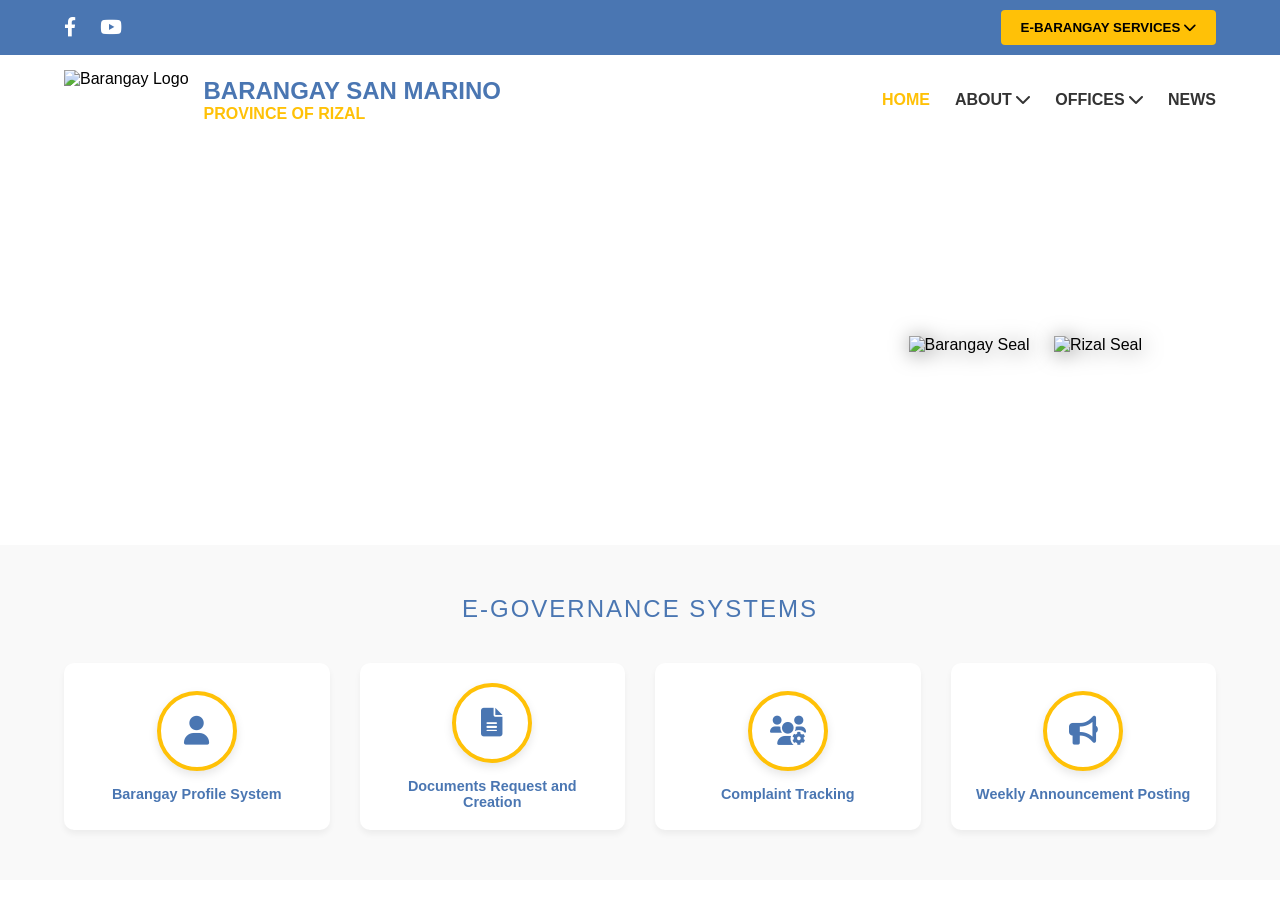
==== demo/src/main/resources/static/index.html @ 15633bed "firstCommit" ====
<!DOCTYPE html>
<html lang="en">
<head>
    <meta charset="UTF-8">
    <meta name="viewport" content="width=device-width, initial-scale=1.0">
    <title>Barangay San Marino - E-Governance</title>
    <link rel="stylesheet" href="styles.css">
    <link rel="stylesheet" href="https://cdnjs.cloudflare.com/ajax/libs/font-awesome/6.0.0/css/all.min.css">
</head>
<body>

  <header class="top-bar">
    <div class="social-links">
        <a href="#"><i class="fab fa-facebook-f"></i></a>
        <a href="#"><i class="fab fa-youtube"></i></a>
    </div>
    
    <div class="doc-dropdown">
        <button class="doc-request-btn">E-BARANGAY SERVICES <i class="fas fa-chevron-down"></i></button>
        <div class="dropdown-content">
            <a href="#" onclick="openRequestModal('Document Request')">Request Document</a>
            <a href="#" onclick="openRequestModal('Complaint')">File a Complaint</a>
        </div>
    </div>
</header>

    <nav class="main-nav">
        <div class="logo-container">
            <img src="logo.png" alt="Barangay Logo" class="logo-img">
            <div class="logo-text">
                <h1>BARANGAY SAN MARINO</h1>
                <p>PROVINCE OF RIZAL</p>
            </div>
        </div>
        <ul class="nav-links">
            <li><a href="#" class="active">HOME</a></li>
            <li><a href="#">ABOUT <i class="fas fa-chevron-down"></i></a></li>
            <li><a href="#">OFFICES <i class="fas fa-chevron-down"></i></a></li>
            <li><a href="#">NEWS</a></li>
        </ul>
    </nav>

    <section class="hero">
        <div class="hero-overlay">
            <img src="seal1.png" alt="Barangay Seal" class="hero-seal">
            <img src="seal2.png" alt="Rizal Seal" class="hero-seal">
        </div>
    </section>

    <main class="systems-section">
    <h2>E-GOVERNANCE SYSTEMS</h2>
    <div class="systems-grid">
        <div class="system-card" onclick="handleSystemClick('Barangay Profile')">
            <div class="icon-circle"><i class="fas fa-user"></i></div>
            <p>Barangay Profile System</p>
        </div>

        <div class="system-card hover-card">
            <div class="card-content">
                <div class="icon-circle"><i class="fas fa-file-alt"></i></div>
                <p>Documents Request and Creation</p>
            </div>
            <div class="system-options">
                <button onclick="openRequestModal('Inquiry')">Inquiry</button>
                <button onclick="openRequestModal('Request')">Request</button>
            </div>
        </div>

        <div class="system-card hover-card">
            <div class="card-content">
                <div class="icon-circle"><i class="fas fa-users-cog"></i></div>
                <p>Complaint Tracking</p>
            </div>
            <div class="system-options">
                <button onclick="openRequestModal('Report')">Report</button>
                <button onclick="openRequestModal('Track')">Track Status</button>
            </div>
        </div>

        <div class="system-card" onclick="handleSystemClick('Announcements')">
            <div class="icon-circle"><i class="fas fa-bullhorn"></i></div>
            <p>Weekly Announcement Posting</p>
        </div>
    </div>
</main>

    <div id="residentModal" class="modal-overlay">
    <div class="modal-content">
        <span class="close-btn">&times;</span>
        <div class="modal-header">
            <img src="logo.png" alt="Seal" class="form-logo">
        </div>
        
        <form class="resident-form">
            <div class="form-row">
                <div class="form-group main-col">
                    <label>LAST NAME</label>
                    <input type="text" placeholder="E.G., CRUZ">
                    
                    <label>FIRST NAME</label>
                    <input type="text" placeholder="E.G., JOHN MICHAEL">

                    <label>MIDDLE NAME (If applicable)</label>
                    <input type="text" placeholder="E.G., ALFONSO">

                    <div class="inline-group">
                        <div class="field">
                            <label>SEX</label>
                            <select>
                                <option>MALE</option>
                                <option>FEMALE</option>
                            </select>
                        </div>
                        <div class="field">
                            <label>CIVIL STATUS</label>
                            <select>
                                <option>SINGLE</option>
                                <option>MARRIED</option>
                            </select>
                        </div>
                    </div>

                    <label>HOME ADDRESS</label>
                    <input type="text" class="full-width">
                    
                    <label>ZIP CODE</label>
                    <input type="text" style="width: 120px;">
                </div>

                <div class="form-group side-col">
                    <div class="inline-group">
                        <div class="field">
                            <label>AGE</label>
                            <input type="number">
                        </div>
                        <div class="field">
                            <label>DATE OF BIRTH</label>
                            <input type="date">
                        </div>
                    </div>

                    <label>PLACE OF BIRTH (CITY/MUNICIPALITY)</label>
                    <input type="text">

                    <div class="inline-group">
                        <div class="field">
                            <label>CITIZENSHIP</label>
                            <input type="text">
                        </div>
                        <div class="field">
                            <label>RELIGION</label>
                            <input type="text">
                        </div>
                    </div>

                    <label>RESIDENT SINCE</label>
                    <input type="date">
                </div>
            </div>
            
            <div class="form-footer">
                <p>Have an account already? <a href="#">Click Here</a></p>
                <button type="submit" class="add-resident-btn">Add Resident</button>
            </div>
        </form>
    </div>
</div>
<div id="complaintModal" class="modal-overlay">
    <div class="modal-content" style="max-width: 700px;">
        <span class="close-btn" onclick="closeComplaintModal()">&times;</span>
        <div class="modal-header">
            <img src="logo.png" alt="Seal" class="form-logo">
            <h2 style="color: #FFC107; margin-bottom: 15px;">FILE A NEW COMPLAINT</h2>
        </div>
        
        <form id="complaintForm" class="resident-form">
            <div class="form-row">
                <div class="form-group main-col">
                    <label>SERVICE ID</label>
                    <input type="text" id="compServiceId" placeholder="E.G., 101" required>
                    
                    <label>TYPE OF COMPLAINT</label>
                    <select id="compType" required>
                        <option value="">SELECT TYPE</option>
                        <option value="Noise Complaint">Noise Complaint</option>
                        <option value="Garbage Issue">Garbage Issue</option>
                        <option value="Neighbor Dispute">Neighbor Dispute</option>
                        <option value="Water Issue">Water Issue</option>
                    </select>

                    <label>LOCATION</label>
                    <input type="text" id="compLocation" placeholder="E.G., BRGY. HALL AREA" required>
                </div>

                <div class="form-group side-col">
                    <label>DATE OCCURRED</label>
                    <input type="date" id="compDate" required>

                    <label>DESCRIPTION</label>
                    <textarea id="compDescription" rows="6" placeholder="PROVIDE DETAILS..." 
                        style="width: 100%; padding: 10px; border-radius: 10px; border: none; background-color: #f0ede4;"></textarea>
                </div>
            </div>
            
            <div class="form-footer">
                <p>Data will be sent to the Complaints Management dashboard.</p>
                <button type="submit" class="add-resident-btn" style="background-color: #FFC107; color: #333;">Submit Complaint</button>
            </div>
        </form>
    </div>
</div>

    <script src="script.js"></script>
</body>
</html>
---- demo/src/main/resources/static/styles.css ----
* {
    margin: 0;
    padding: 0;
    box-sizing: border-box;
    font-family: Arial, sans-serif;
}

/* Top Bar */
.top-bar {
    background-color: #4A76B2;
    display: flex;
    justify-content: space-between;
    align-items: center;
    padding: 10px 5%;
}

.social-links a {
    color: white;
    margin-right: 20px;
    font-size: 1.2rem;
}

.doc-request-btn {
    background-color: #FFC107;
    border: none;
    padding: 10px 20px;
    font-weight: bold;
    border-radius: 4px;
    cursor: pointer;
}

/* Navigation */
.main-nav {
    display: flex;
    justify-content: space-between;
    align-items: center;
    padding: 15px 5%;
    background: white;
}

.logo-container {
    display: flex;
    align-items: center;
}

.logo-img { height: 60px; margin-right: 15px; }

.logo-text h1 { color: #4A76B2; font-size: 1.5rem; }
.logo-text p { color: #FFC107; font-weight: bold; }

.nav-links { list-style: none; display: flex; }
.nav-links li { margin-left: 25px; }
.nav-links a { text-decoration: none; color: #333; font-weight: bold; }
.nav-links a.active { color: #FFC107; }

/* Hero */
.hero {
    height: 400px;
    background: url('barangay-hall.jpg') center/cover;
    position: relative;
    display: flex;
    justify-content: flex-end;
    align-items: center;
    padding-right: 10%;
}

.hero-seal {
    height: 120px;
    margin: 0 10px;
    filter: drop-shadow(2px 2px 10px rgba(0,0,0,0.5));
}

/* Systems Section */
.systems-section {
    padding: 50px 5%;
    text-align: center;
    background-color: #F9F9F9;
}

.systems-section h2 {
    color: #4A76B2;
    margin-bottom: 40px;
    font-weight: 300;
    letter-spacing: 2px;
}

.systems-grid {
    display: grid;
    grid-template-columns: repeat(auto-fit, minmax(200px, 1fr));
    gap: 30px;
}

.system-card {
    cursor: pointer;
    transition: transform 0.3s;
}

.system-card:hover { transform: translateY(-5px); }

.icon-circle {
    width: 80px;
    height: 80px;
    background: white;
    border: 4px solid #FFC107;
    border-radius: 50%;
    display: flex;
    justify-content: center;
    align-items: center;
    margin: 0 auto 15px;
    font-size: 1.8rem;
    color: #4A76B2;
    box-shadow: 0 4px 10px rgba(0,0,0,0.1);
}

.system-card p {
    color: #4A76B2;
    font-size: 0.9rem;
    font-weight: bold;
}


/* Modal Background */
.modal-overlay {
    display: none; 
    position: fixed;
    z-index: 1000;
    left: 0;
    top: 0;
    width: 100%;
    height: 100%;
    background-color: rgba(0,0,0,0.7);
    overflow-y: auto;
}

/* Modal Box */
.modal-content {
    background-color: #3b5998; /* Blue background from image */
    margin: 5% auto;
    padding: 30px;
    width: 80%;
    max-width: 900px;
    border-radius: 15px;
    color: white;
    position: relative;
}

.close-btn {
    position: absolute;
    right: 20px;
    top: 10px;
    font-size: 30px;
    cursor: pointer;
}

.form-logo { height: 60px; margin-bottom: 20px; }

/* Form Styling */
.form-row { display: flex; gap: 40px; }
.main-col { flex: 2; }
.side-col { flex: 1; border-left: 1px solid rgba(255,255,255,0.3); padding-left: 20px; }

.form-group label {
    display: block;
    font-size: 0.75rem;
    font-weight: bold;
    margin: 15px 0 5px;
}

.form-group input, .form-group select {
    width: 100%;
    padding: 10px;
    border-radius: 10px;
    border: none;
    background-color: #f0ede4; /* Cream color from image */
    color: #333;
}

.inline-group { display: flex; gap: 15px; }
.field { flex: 1; }

.form-footer {
    display: flex;
    justify-content: space-between;
    align-items: center;
    margin-top: 30px;
}

.add-resident-btn {
    background-color: #ffc107;
    color: #333;
    border: none;
    padding: 12px 25px;
    border-radius: 10px;
    font-weight: bold;
    cursor: pointer;
}


/* Container for the card content so we can hide it on hover if desired */
.system-card {
    position: relative;
    overflow: hidden;
    min-height: 150px;
    display: flex;
    flex-direction: column;
    justify-content: center;
    background: white;
    border-radius: 10px;
    padding: 20px;
    box-shadow: 0 4px 6px rgba(0,0,0,0.05);
}

/* The Options Overlay (hidden by default) */
.system-options {
    position: absolute;
    top: 0;
    left: 0;
    width: 100%;
    height: 100%;
    background-color: rgba(74, 118, 178, 0.9); /* Your Blue color with transparency */
    display: flex;
    flex-direction: column;
    justify-content: center;
    align-items: center;
    gap: 10px;
    opacity: 0;
    transition: opacity 0.3s ease;
    padding: 15px;
}

/* Show options on hover */
.hover-card:hover .system-options {
    opacity: 1;
}

/* Buttons inside the hover menu */
.system-options button {
    width: 80%;
    padding: 8px;
    border: none;
    border-radius: 5px;
    background-color: #FFC107; /* Your gold color */
    color: #333;
    font-weight: bold;
    cursor: pointer;
    transition: transform 0.2s;
}

.system-options button:hover {
    transform: scale(1.05);
    background-color: #e5ac00;
}

/* Ensure the standard card content stays centered */
.card-content {
    width: 100%;
    height: 100%;
    display: flex;
    flex-direction: column;
    justify-content: center;
    align-items: center;
}

/* Make sure the text color inside options is readable */
.system-options button {
    font-size: 0.8rem;
    text-transform: uppercase;
    letter-spacing: 1px;
}

/* Container for the dropdown */
.doc-dropdown {
    position: relative;
    display: inline-block;
}

/* Dropdown Menu (Hidden by default) */
.dropdown-content {
    display: none;
    position: absolute;
    right: 0;
    background-color: #f9f9f9;
    min-width: 200px;
    box-shadow: 0px 8px 16px 0px rgba(0,0,0,0.2);
    z-index: 1001; /* Must be higher than nav */
    border-radius: 4px;
    overflow: hidden;
}

/* Links inside the dropdown */
.dropdown-content a {
    color: #333;
    padding: 12px 16px;
    text-decoration: none;
    display: block;
    font-size: 0.9rem;
    font-weight: bold;
    border-bottom: 1px solid #eee;
}

/* Hover effect on links */
.dropdown-content a:hover {
    background-color: #4A76B2;
    color: white;
}

/* Show the dropdown when hovering over the container */
.doc-dropdown:hover .dropdown-content {
    display: block;
}

/* Optional: Change button color when hovering the dropdown */
.doc-dropdown:hover .doc-request-btn {
    background-color: #e5ac00;
}
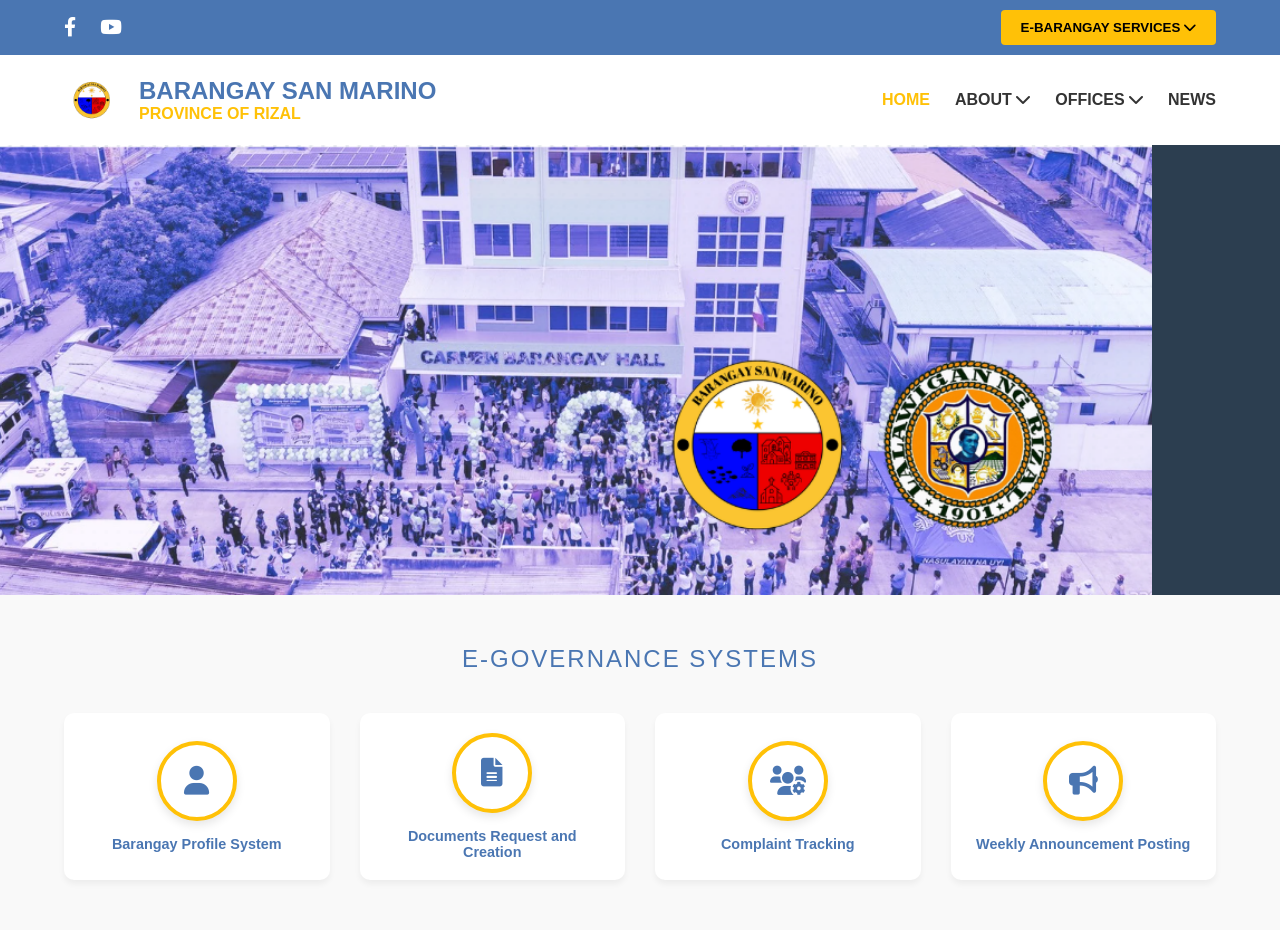
==== commit 31b785ca: "2ndCommit" ====
--- a/demo/src/main/resources/static/index.html
+++ b/demo/src/main/resources/static/index.html
@@ -25,13 +25,13 @@
 </header>
 
     <nav class="main-nav">
-        <div class="logo-container">
-            <img src="logo.png" alt="Barangay Logo" class="logo-img">
-            <div class="logo-text">
-                <h1>BARANGAY SAN MARINO</h1>
-                <p>PROVINCE OF RIZAL</p>
-            </div>
-        </div>
+         <div class="logo-container">
+    <img src="logo.png" alt="Barangay Logo" class="logo-img">
+    <div class="logo-text">
+        <h1>BARANGAY SAN MARINO</h1>
+        <p>PROVINCE OF RIZAL</p>
+    </div>
+</div>
         <ul class="nav-links">
             <li><a href="#" class="active">HOME</a></li>
             <li><a href="#">ABOUT <i class="fas fa-chevron-down"></i></a></li>
@@ -40,13 +40,13 @@
         </ul>
     </nav>
 
-    <section class="hero">
-        <div class="hero-overlay">
-            <img src="seal1.png" alt="Barangay Seal" class="hero-seal">
-            <img src="seal2.png" alt="Rizal Seal" class="hero-seal">
-        </div>
-    </section>
-
+  
+
+<section class="hero">
+    <div class="hero-overlay">
+        <img src="image.png" alt="Barangay Hall" class="main-hero-img">
+    </div>
+</section>
     <main class="systems-section">
     <h2>E-GOVERNANCE SYSTEMS</h2>
     <div class="systems-grid">
@@ -67,15 +67,15 @@
         </div>
 
         <div class="system-card hover-card">
-            <div class="card-content">
-                <div class="icon-circle"><i class="fas fa-users-cog"></i></div>
-                <p>Complaint Tracking</p>
-            </div>
-            <div class="system-options">
-                <button onclick="openRequestModal('Report')">Report</button>
-                <button onclick="openRequestModal('Track')">Track Status</button>
-            </div>
-        </div>
+    <div class="card-content">
+        <div class="icon-circle"><i class="fas fa-users-cog"></i></div>
+        <p>Complaint Tracking</p>
+    </div>
+    <div class="system-options">
+        <button onclick="openRequestModal('Report')">Report</button>
+        <button onclick="openRequestModal('Track')">Track Status</button>
+    </div>
+</div>
 
         <div class="system-card" onclick="handleSystemClick('Announcements')">
             <div class="icon-circle"><i class="fas fa-bullhorn"></i></div>
@@ -211,5 +211,6 @@
 </div>
 
     <script src="script.js"></script>
+    <script src="complaints.js"></script>
 </body>
 </html>
--- a/demo/src/main/resources/static/styles.css
+++ b/demo/src/main/resources/static/styles.css
@@ -312,4 +312,77 @@
 /* Optional: Change button color when hovering the dropdown */
 .doc-dropdown:hover .doc-request-btn {
     background-color: #e5ac00;
+}
+
+/* Hanapin ang .system-options at i-update ang 2 lines na ito */
+.system-options {
+    position: absolute;
+    top: 0;
+    left: 0;
+    width: 100%;
+    height: 100%;
+    background-color: rgba(74, 118, 178, 0.9);
+    display: flex;
+    flex-direction: column;
+    justify-content: center;
+    align-items: center;
+    gap: 10px;
+    opacity: 0;
+    transition: opacity 0.3s ease;
+    padding: 15px;
+    
+    /* FIX HERE: */
+    pointer-events: none; /* Hindi clickable habang nakatago */
+    z-index: 5;
+}
+
+/* FIX HERE: Kapag naka-hover, dapat clickable na */
+.hover-card:hover .system-options {
+    opacity: 1;
+    pointer-events: auto; 
+}
+
+/* Siguraduhin na ang modal ay laging nasa pinaka-ibabaw */
+.modal-overlay {
+    display: none; 
+    position: fixed;
+    z-index: 9999; /* Taasan ang z-index */
+    left: 0;
+    top: 0;
+    width: 100%;
+    height: 100%;
+    background-color: rgba(0,0,0,0.7);
+    overflow-y: auto;
+}
+
+/* Logo Styling */
+.logo-img {
+    width: 60px; /* I-adjust base sa laki na gusto mo */
+    height: 60px;
+    object-fit: contain;
+    margin-right: 15px;
+}
+
+/* Hero Image Styling */
+.hero {
+    width: 100%;
+    height: 450px; /* Height ng banner mo */
+    overflow: hidden;
+    position: relative;
+    background-color: #2c3e50; /* Fallback color habang loading ang image */
+}
+
+.hero-overlay {
+    width: 100%;
+    height: 100%;
+    display: flex;
+    justify-content: center;
+    align-items: center;
+}
+
+.main-hero-img {
+    width: 100%;
+    height: 100%;
+    object-fit: cover; /* Pinaka-importante: para hindi "stretched" ang image */
+    display: block;
 }
